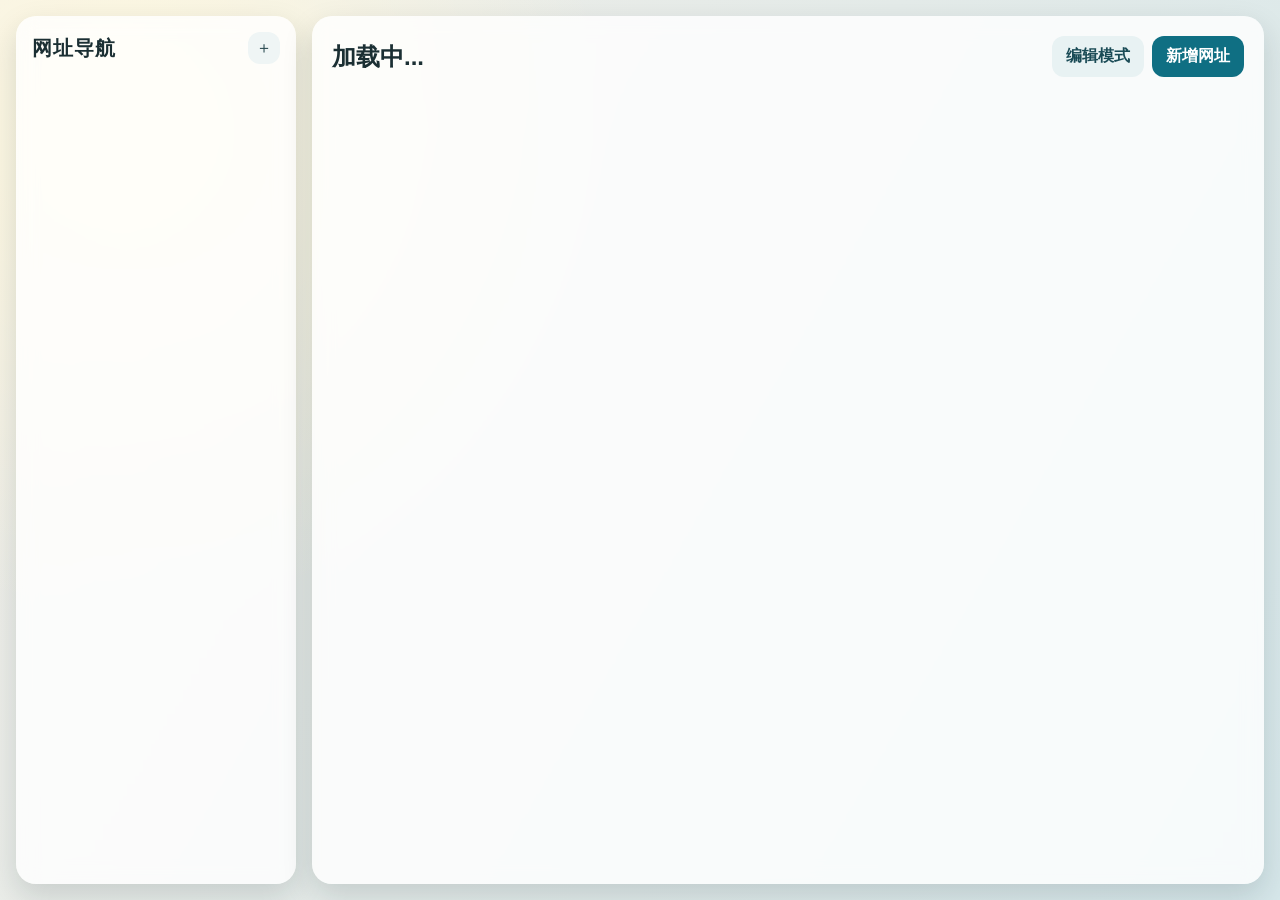
==== web/nav/index.html @ 15070ee0 "添加网址导航网址" ====
<!doctype html>
<html lang="zh-CN">
	<head>
		<meta charset="UTF-8">
		<meta name="viewport" content="width=device-width, initial-scale=1.0">
		<title>导航主页</title>
		<link rel="stylesheet" href="./styles.css">
	</head>
	<body>
		<div class="drawer-mask" id="drawerMask"></div>
		<main class="app">
			<aside class="drawer-panel" id="drawerPanel">
				<div class="drawer-header">
					<h1>网址导航</h1>
					<div class="top-actions">
						<button class="icon-btn" id="addDrawer" title="新增抽屉">＋</button>
					</div>
				</div>
				<section class="drawer-list" id="drawerList"></section>
			</aside>

			<section class="content-panel">
				<header class="content-header">
					<div>
						<button class="icon-btn mobile-toggle" id="mobileToggle" title="打开抽屉">☰</button>
						<h2 id="drawerTitle">加载中...</h2>
					</div>
					<div class="top-actions">
						<button class="ghost-btn" id="editToggle">编辑模式</button>
						<button class="primary-btn" id="addSite">新增网址</button>
					</div>
				</header>

				<section class="site-grid" id="siteGrid"></section>
			</section>
		</main>

		<script src="./app.js" defer></script>
	</body>
</html>
---- web/nav/styles.css ----
:root {
  --bg-a: #f2efe8;
  --bg-b: #d6e7ea;
  --panel: #ffffffcc;
  --text: #1b2f33;
  --muted: #4d666d;
  --shadow: 0 12px 30px rgba(12, 35, 39, 0.15);
  --radius: 20px;
  --drawer-width: 280px;
}

* {
  box-sizing: border-box;
}

html,
body {
  margin: 0;
  padding: 0;
  min-height: 100%;
  color: var(--text);
  font-family: "Noto Sans SC", "PingFang SC", "Microsoft YaHei", sans-serif;
  background: radial-gradient(circle at 10% 15%, #fff9e0 0%, transparent 35%),
    linear-gradient(120deg, var(--bg-a), var(--bg-b));
}

button,
input {
  font: inherit;
}

.app {
  min-height: 100vh;
  display: grid;
  grid-template-columns: var(--drawer-width) 1fr;
  gap: 16px;
  padding: 16px;
}

.drawer-panel,
.content-panel {
  background: var(--panel);
  backdrop-filter: blur(10px);
  border-radius: var(--radius);
  box-shadow: var(--shadow);
}

.drawer-panel {
  padding: 16px;
  display: flex;
  flex-direction: column;
  overflow: hidden;
}

.drawer-header {
  display: flex;
  align-items: center;
  justify-content: space-between;
  margin-bottom: 12px;
}

.drawer-header h1 {
  margin: 0;
  font-size: 20px;
  letter-spacing: 1px;
}

.top-actions {
  display: flex;
  gap: 8px;
}

.icon-btn,
.ghost-btn,
.primary-btn,
.add-card {
  border: 0;
  border-radius: 12px;
  cursor: pointer;
}

.icon-btn {
  width: 32px;
  height: 32px;
  background: #eff5f5;
  color: #24454c;
}

.icon-btn:hover {
  background: #d9eaeb;
}

.drawer-list {
  overflow-y: auto;
  display: flex;
  flex-direction: column;
  gap: 10px;
  padding-right: 4px;
}

.drawer-item {
  position: relative;
  border-radius: 14px;
  border: 0;
  text-align: left;
  padding: 14px 42px 14px 12px;
  color: #fff;
  cursor: pointer;
  min-height: 58px;
  font-weight: 700;
  letter-spacing: 0.5px;
}

.drawer-item small {
  display: block;
  opacity: 0.9;
  font-size: 12px;
  margin-top: 4px;
}

.drawer-item.active {
  outline: 3px solid #ffe69f;
}

.marker-btn {
  position: absolute;
  top: 6px;
  right: 6px;
  width: 28px;
  height: 28px;
  border-radius: 10px;
  border: 0;
  background: #ffffffcc;
  cursor: pointer;
}

.content-panel {
  padding: 20px;
  display: flex;
  flex-direction: column;
  min-width: 0;
}

.content-header {
  display: flex;
  align-items: center;
  justify-content: space-between;
  gap: 12px;
  margin-bottom: 14px;
}

.content-header h2 {
  margin: 0;
  font-size: 24px;
}

.ghost-btn,
.primary-btn {
  padding: 10px 14px;
  font-weight: 700;
}

.ghost-btn {
  background: #e8f2f3;
  color: #1a4b56;
}

.primary-btn {
  background: #0f6f83;
  color: #fff;
}

.site-grid {
  display: grid;
  grid-template-columns: repeat(auto-fill, minmax(220px, 1fr));
  gap: 14px;
}

.site-card,
.add-card {
  display: block;
  position: relative;
  border-radius: 18px;
  background: #fff;
  min-height: 190px;
  text-decoration: none;
  color: inherit;
  box-shadow: 0 8px 20px rgba(11, 39, 43, 0.1);
  border: 1px solid #e7efef;
  overflow: hidden;
}

.site-card:hover,
.add-card:hover {
  transform: translateY(-3px);
  transition: transform 0.2s ease;
}

.thumb {
  height: 94px;
  background: linear-gradient(120deg, #f8f8f1, #d8ebea);
  display: flex;
  align-items: center;
  justify-content: center;
  border-bottom: 1px solid #e4ecec;
}

.thumb img {
  width: 56px;
  height: 56px;
  object-fit: contain;
}

.site-body {
  padding: 12px;
}

.site-title {
  margin: 0 0 8px;
  font-weight: 800;
  font-size: 16px;
}

.site-url {
  margin: 0;
  color: var(--muted);
  font-size: 13px;
  word-break: break-all;
}

.site-actions {
  position: absolute;
  top: 8px;
  right: 8px;
  display: flex;
  gap: 6px;
}

.site-actions button {
  border: 0;
  border-radius: 8px;
  width: 28px;
  height: 28px;
  background: #ffffffdd;
  cursor: pointer;
}

.delete-btn {
  display: none;
}

.edit-mode .delete-btn {
  display: inline-block;
  background: #ffe5e5;
}

.add-card {
  border: 2px dashed #8fb1b7;
  background: #eff8f7;
  color: #1f5c67;
  font-weight: 700;
  display: flex;
  align-items: center;
  justify-content: center;
  font-size: 18px;
}

.mobile-toggle {
  display: none;
}

.drawer-mask {
  display: none;
}

@media (max-width: 900px) {
  .app {
    grid-template-columns: 1fr;
    padding: 12px;
  }

  .drawer-panel {
    position: fixed;
    left: 0;
    top: 0;
    bottom: 0;
    width: min(80vw, 320px);
    border-radius: 0 20px 20px 0;
    transform: translateX(-105%);
    transition: transform 0.25s ease;
    z-index: 5;
  }

  .drawer-panel.open {
    transform: translateX(0);
  }

  .drawer-mask {
    position: fixed;
    inset: 0;
    background: rgba(8, 20, 23, 0.35);
    z-index: 4;
  }

  .drawer-mask.show {
    display: block;
  }

  .mobile-toggle {
    display: inline-block;
  }

  .content-header h2 {
    font-size: 20px;
  }
}
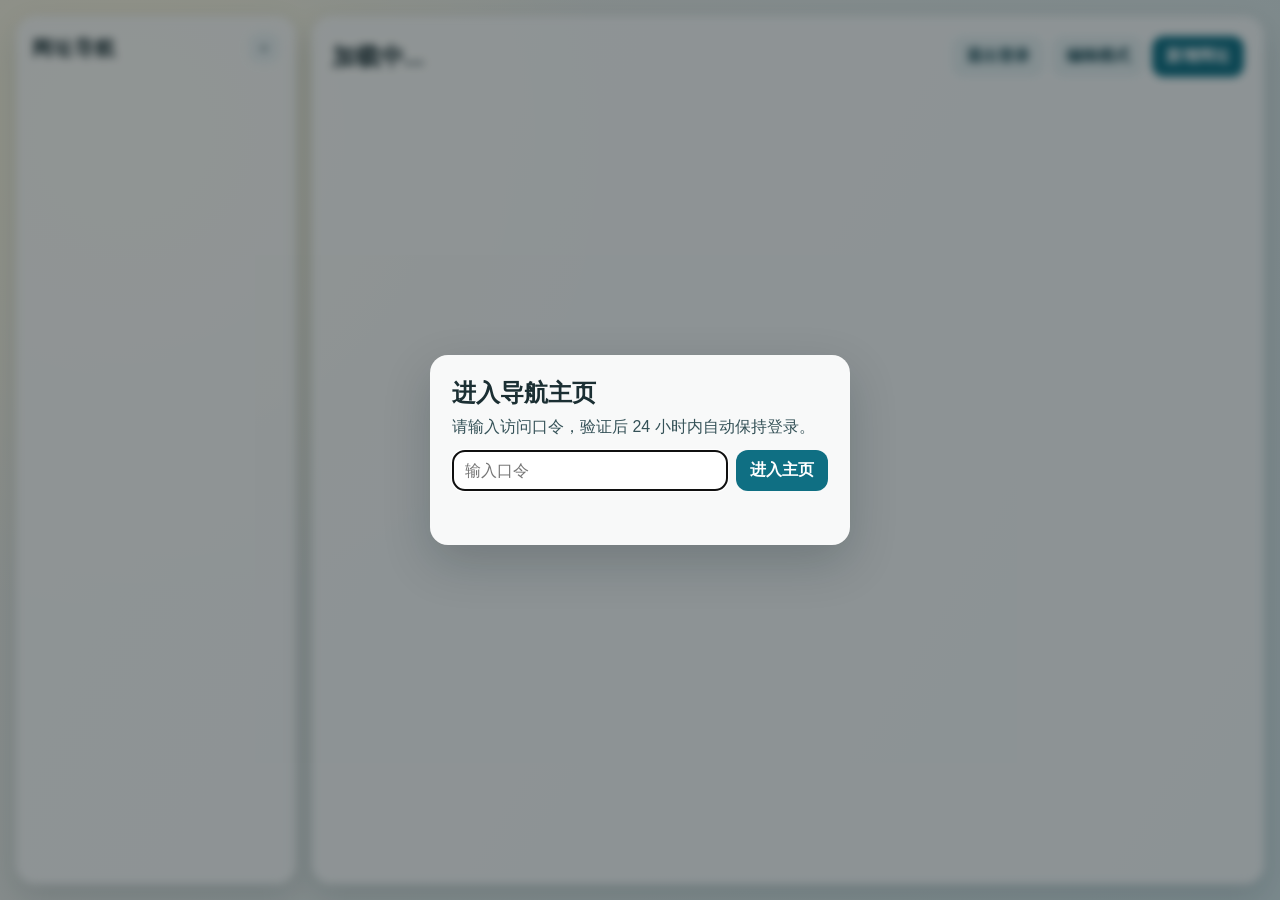
==== commit fb0ad97a: "web导航主页添加登录口令功能" ====
--- a/web/nav/index.html
+++ b/web/nav/index.html
@@ -6,7 +6,19 @@
 		<title>导航主页</title>
 		<link rel="stylesheet" href="./styles.css">
 	</head>
-	<body>
+	<body data-passcode="123456">
+		<section class="auth-screen" id="authScreen">
+			<div class="auth-card">
+				<h2>进入导航主页</h2>
+				<p>请输入访问口令，验证后 24 小时内自动保持登录。</p>
+				<form id="authForm" class="auth-form">
+					<input id="authInput" type="password" placeholder="输入口令" autocomplete="current-password" required>
+					<button type="submit" class="primary-btn">进入主页</button>
+				</form>
+				<p class="auth-error" id="authError"></p>
+			</div>
+		</section>
+
 		<div class="drawer-mask" id="drawerMask"></div>
 		<main class="app">
 			<aside class="drawer-panel" id="drawerPanel">
@@ -26,6 +38,7 @@
 						<h2 id="drawerTitle">加载中...</h2>
 					</div>
 					<div class="top-actions">
+						<button class="ghost-btn" id="logoutBtn">退出登录</button>
 						<button class="ghost-btn" id="editToggle">编辑模式</button>
 						<button class="primary-btn" id="addSite">新增网址</button>
 					</div>
--- a/web/nav/styles.css
+++ b/web/nav/styles.css
@@ -27,6 +27,62 @@
 button,
 input {
   font: inherit;
+}
+
+body.auth-locked .app {
+  filter: blur(4px);
+  pointer-events: none;
+  user-select: none;
+}
+
+.auth-screen {
+  position: fixed;
+  inset: 0;
+  z-index: 20;
+  display: flex;
+  align-items: center;
+  justify-content: center;
+  padding: 20px;
+  background: rgba(9, 22, 26, 0.45);
+}
+
+.auth-screen.hidden {
+  display: none;
+}
+
+.auth-card {
+  width: min(420px, 92vw);
+  background: #fffffff0;
+  border-radius: 18px;
+  box-shadow: 0 18px 48px rgba(7, 26, 28, 0.2);
+  padding: 22px;
+}
+
+.auth-card h2 {
+  margin: 0 0 8px;
+}
+
+.auth-card p {
+  margin: 0 0 12px;
+  color: #355258;
+}
+
+.auth-form {
+  display: flex;
+  gap: 8px;
+}
+
+.auth-form input {
+  flex: 1;
+  border: 1px solid #b6cfd2;
+  border-radius: 12px;
+  padding: 10px 12px;
+}
+
+.auth-error {
+  min-height: 20px;
+  color: #b42323;
+  margin-top: 10px;
 }
 
 .app {
@@ -274,6 +330,10 @@
 }
 
 @media (max-width: 900px) {
+  .auth-form {
+    flex-direction: column;
+  }
+
   .app {
     grid-template-columns: 1fr;
     padding: 12px;
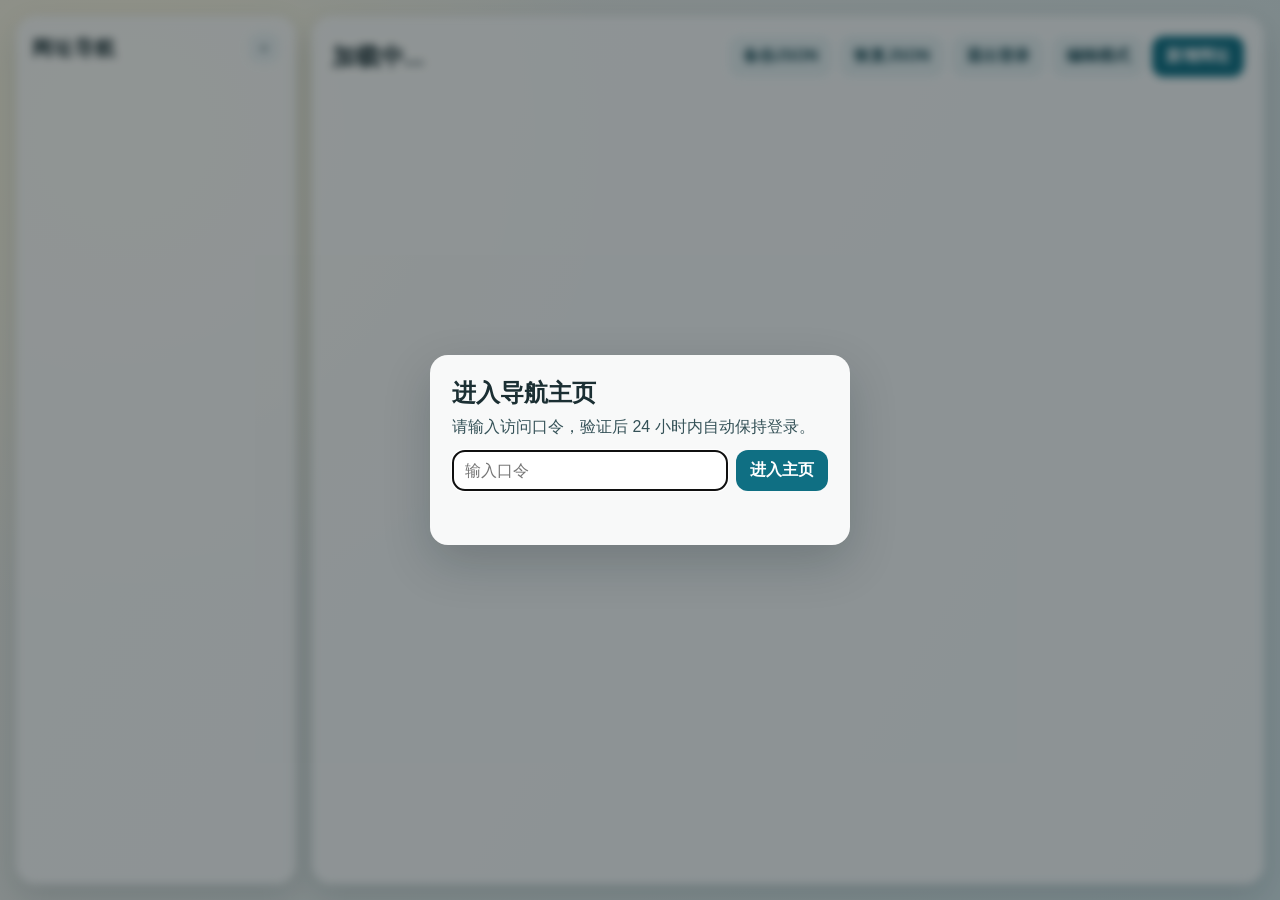
==== commit d80d608c: "web 导航主页推添加 json 导入导出功能" ====
--- a/web/nav/index.html
+++ b/web/nav/index.html
@@ -38,6 +38,9 @@
 						<h2 id="drawerTitle">加载中...</h2>
 					</div>
 					<div class="top-actions">
+						<button class="ghost-btn" id="backupBtn">备份JSON</button>
+						<button class="ghost-btn" id="restoreBtn">恢复JSON</button>
+						<input id="restoreFileInput" type="file" accept="application/json,.json" hidden>
 						<button class="ghost-btn" id="logoutBtn">退出登录</button>
 						<button class="ghost-btn" id="editToggle">编辑模式</button>
 						<button class="primary-btn" id="addSite">新增网址</button>
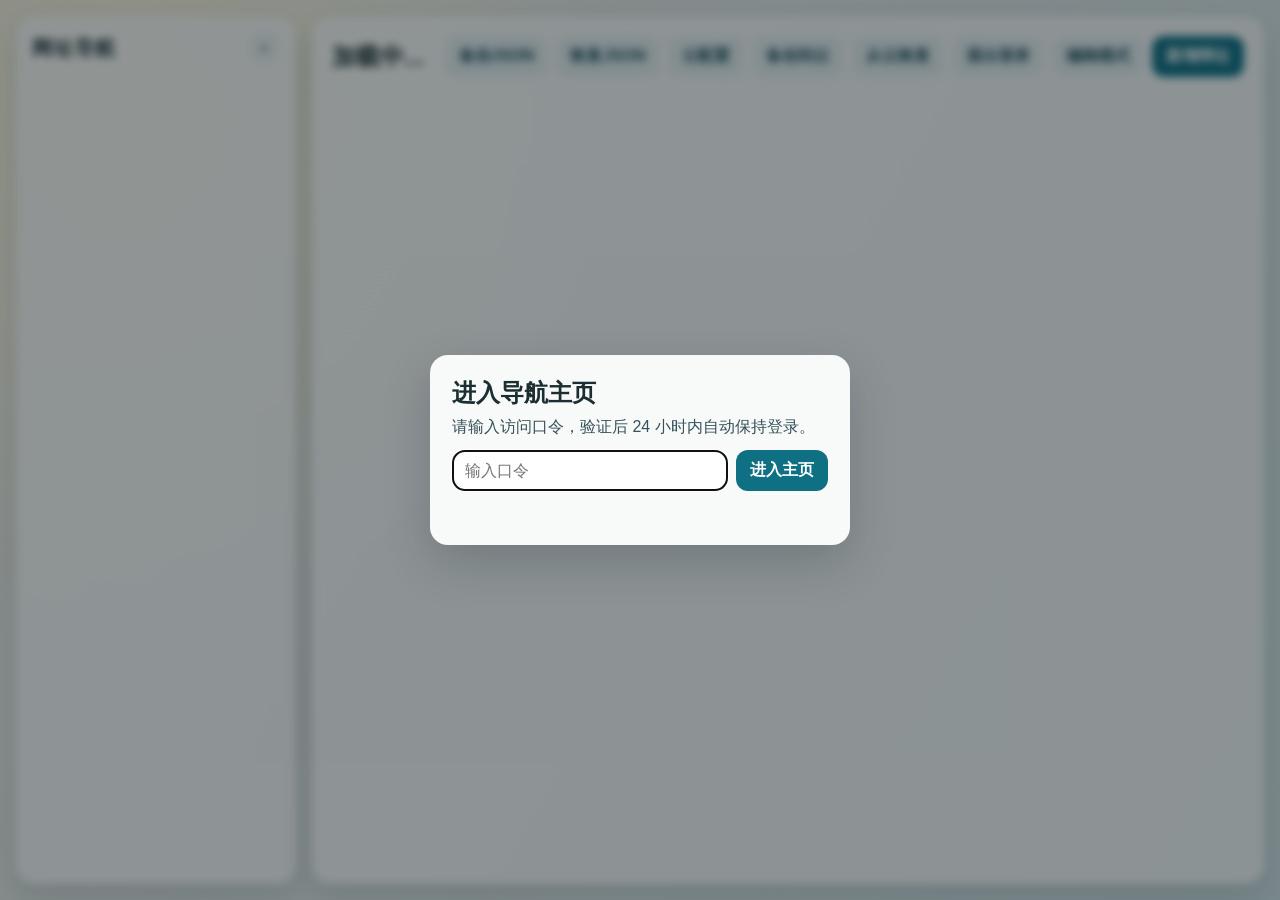
==== commit cc50ef6d: "web 导航主页添加向坚果云同步json 功能" ====
--- a/web/nav/index.html
+++ b/web/nav/index.html
@@ -40,6 +40,9 @@
 					<div class="top-actions">
 						<button class="ghost-btn" id="backupBtn">备份JSON</button>
 						<button class="ghost-btn" id="restoreBtn">恢复JSON</button>
+						<button class="ghost-btn" id="cloudConfigBtn">云配置</button>
+						<button class="ghost-btn" id="cloudBackupBtn">备份到云</button>
+						<button class="ghost-btn" id="cloudRestoreBtn">从云恢复</button>
 						<input id="restoreFileInput" type="file" accept="application/json,.json" hidden>
 						<button class="ghost-btn" id="logoutBtn">退出登录</button>
 						<button class="ghost-btn" id="editToggle">编辑模式</button>
--- a/web/nav/styles.css
+++ b/web/nav/styles.css
@@ -124,6 +124,7 @@
 .top-actions {
   display: flex;
   gap: 8px;
+  flex-wrap: wrap;
 }
 
 .icon-btn,
